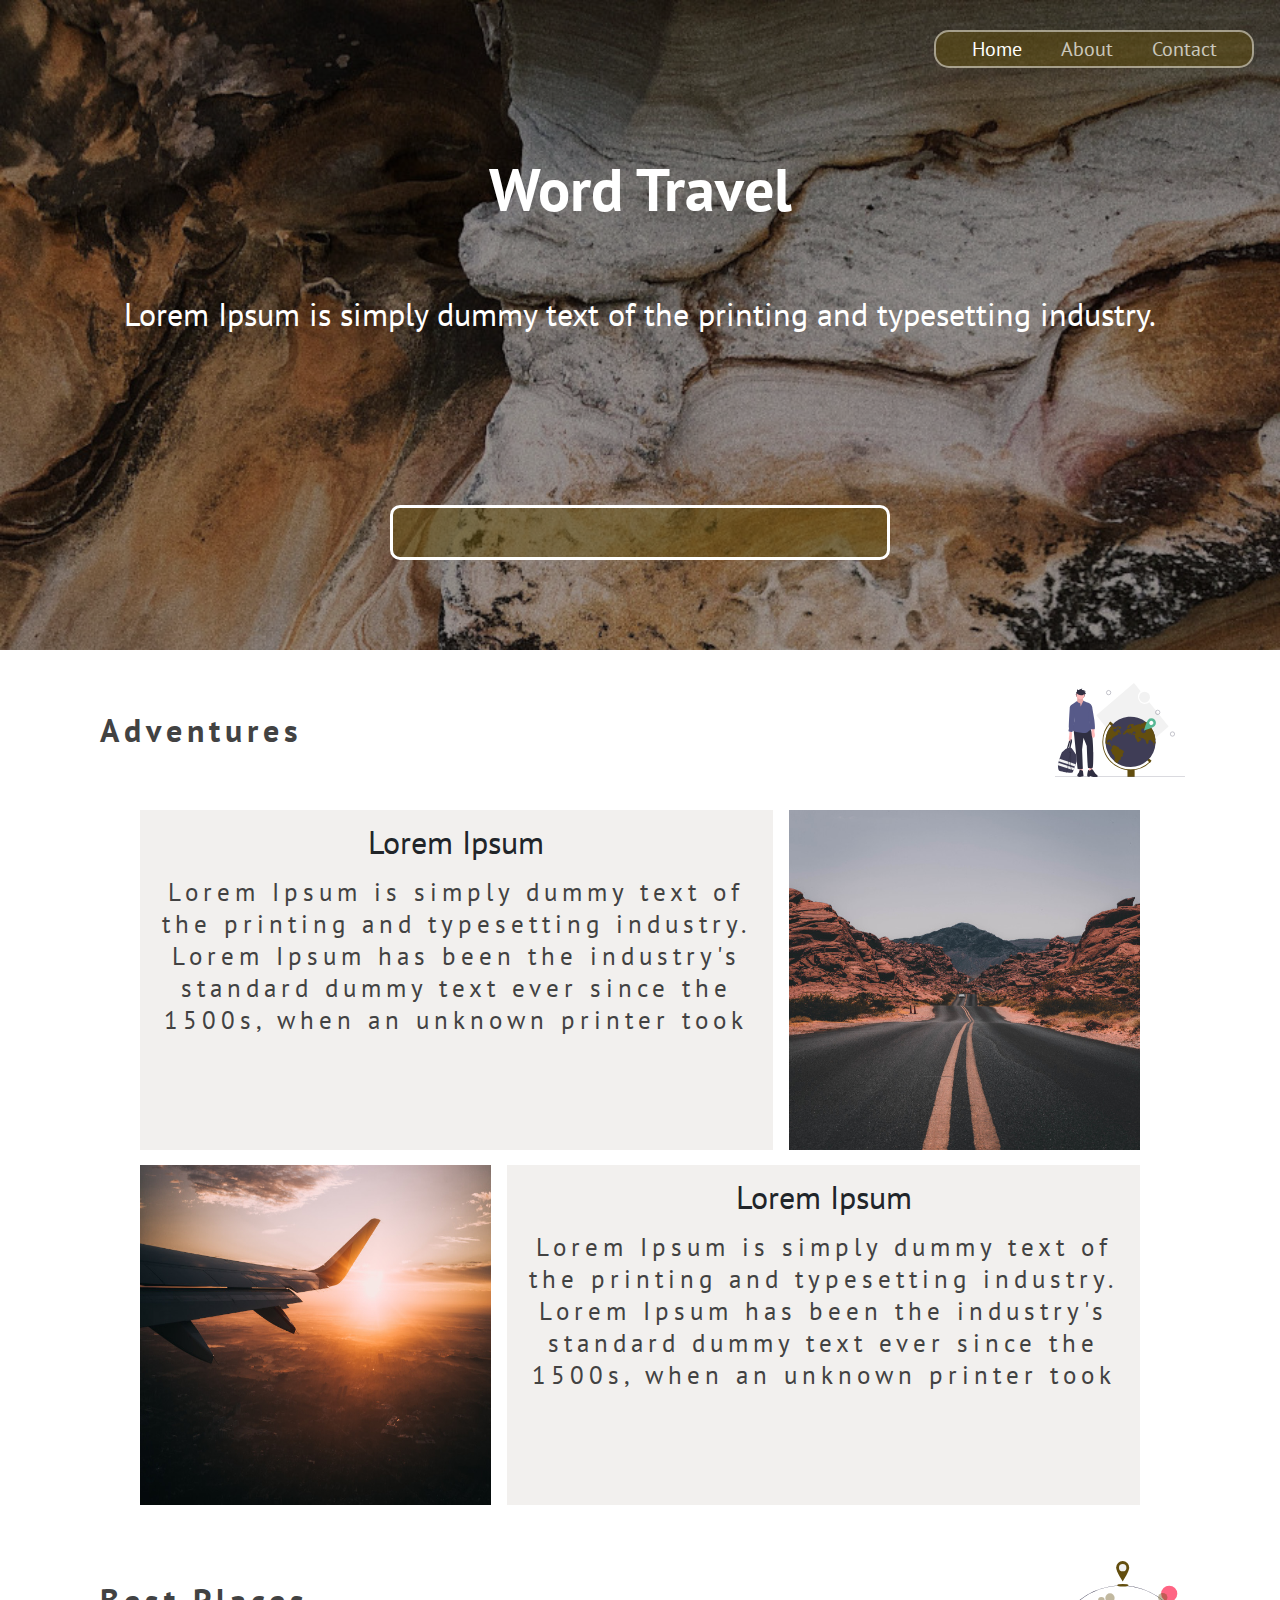
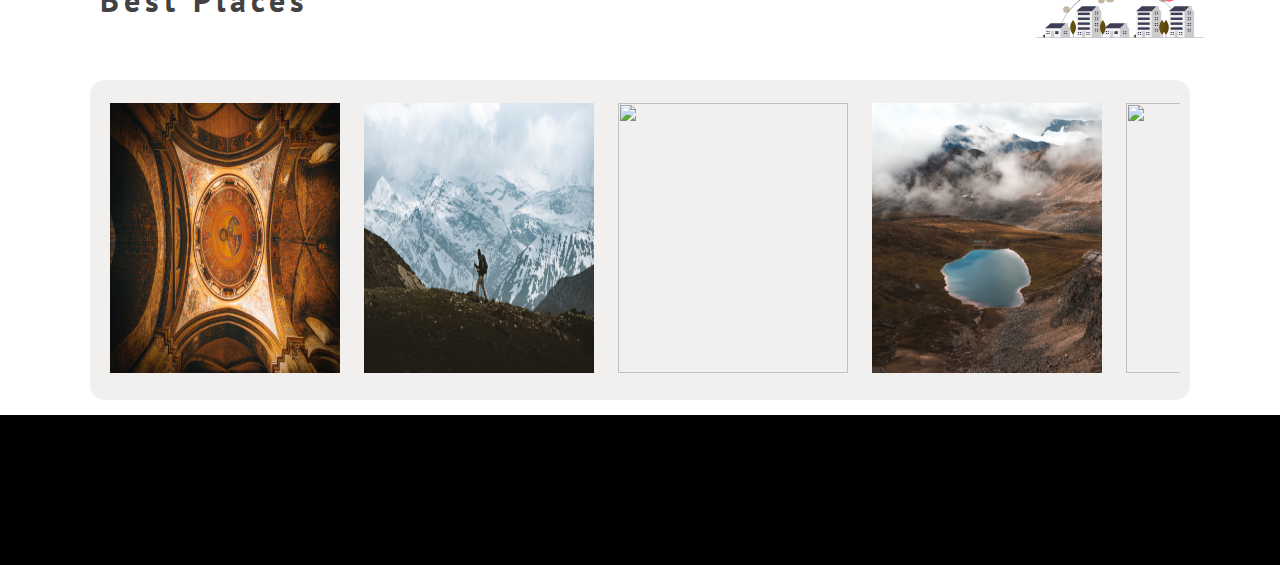
==== index.html @ 8d2d1924 "t" ====
<!DOCTYPE html>
<html lang="en">
  <head>
    <meta charset="UTF-8" />
    <meta name="viewport" content="width=device-width, initial-scale=1.0" />
    <title>Document</title>
    <link
      href="https://fonts.googleapis.com/css2?family=PT+Sans&display=swap"
      rel="stylesheet"
    />
    <link rel="stylesheet" href="css/main.css" />
    <link
      rel="stylesheet"
      href="https://cdnjs.cloudflare.com/ajax/libs/animate.css/4.0.0/animate.min.css"
    />
  </head>
  <body>
    <header>
      <nav>
        <ul>
          <li><a href="index.html" style="opacity: 1;">Home</a></li>
          <li><a href="about.html">About</a></li>
          <li><a href="#">Contact</a></li>
        </ul>
      </nav>

      <p class="brand-font animate__animated animate__fadeIn">
        Word Travel
      </p>
      <p class="land-text">
        Lorem Ipsum is simply dummy text of the printing and typesetting
        industry.
      </p>

      <div class="header-input-div">
        <input type="search" name="header-search" id="header-search" />
      </div>
    </header>
    <div class="dark"></div>
    <main>
      <div class="label-card animate__animated animate__slideInLeft">
        <h3>Adventures</h3>
        <img src="pics/undraw_adventure_4hum.svg" alt="" />
      </div>
      <section class="main-sec">
        <div class="sec-text">
          <h3>Lorem Ipsum</h3>
          <p>
            Lorem Ipsum is simply dummy text of the printing and typesetting
            industry. Lorem Ipsum has been the industry's standard dummy text
            ever since the 1500s, when an unknown printer took
          </p>
        </div>
        <div class="img-container">
          <img src="pics/sec1.jpg" alt="main-secleft-pic" />
        </div>
      </section>

      <section class="main-sec rev">
        <div class="img-container">
          <img src="pics/sec2.jpg" alt="main-secRight-pic" />
        </div>
        <div class="sec-text">
          <h3>Lorem Ipsum</h3>
          <p>
            Lorem Ipsum is simply dummy text of the printing and typesetting
            industry. Lorem Ipsum has been the industry's standard dummy text
            ever since the 1500s, when an unknown printer took
          </p>
        </div>
      </section>
      <div class="label-card label-card animate__animated animate__slideInLeft">
        <h3>Best Places</h3>
        <img src="pics/best-places.svg" class="best-places-pic" alt="" />
      </div>
      <div class="pic-slider">
        <div class="wrapper-slider">
          <div class="slider-div">
            <img src="pics/slider1.jpg" alt="" srcset="" />
          </div>

          <div class="slider-div">
            <img src="pics/slider2.jpg" alt="" srcset="" />
          </div>
          <div class="slider-div">
            <img src="pics/slider3.jpg" alt="" srcset="" />
          </div>
          <div class="slider-div">
            <img src="pics/slider4.jpg" alt="" srcset="" />
          </div>
          <div class="slider-div">
            <img src="pics/slider5.jpg" alt="" srcset="" />
          </div>
        </div>
      </div>
    </main>
    <footer></footer>
    <script src="js/main.js"></script>
  </body>
</html>
---- css/main.css ----
* {
  margin: 0;
  padding: 0;
  box-sizing: border-box;
}
body {
  height: 100%;
  width: 100%;
  display: flex;
  flex-direction: column;
  font-family: "PT Sans", sans-serif;
  -webkit-font-smoothing: antialiased;
  text-rendering: optimizeLegibility;
}
header {
  position: relative;
  width: 100%;
  height: 650px;
  background-image: url(../pics/header-bkg.jpg);
  background-size: cover;
}
.dark {
  width: 100%;
  height: 650px;
  background-color: rgba(0, 0, 0, 0.3);
  position: absolute;
  top: 0;
}
.brand-font {
  font-size: 60px;
  text-align: center;
  color: white;
  margin-top: 145px;
  padding: 5px;
  font-weight: bold;
  position: relative;
  z-index: 2;
}
.land-text {
  font-size: 32px;
  color: white;
  text-align: center;
  padding: 10px;
  margin-top: 50px;
  width: 100%;
  z-index: 2;
  position: relative;
}

nav {
  background-color: rgba(99, 78, 14, 0.51);
  position: absolute;
  top: 30px;
  right: 2%;
  border-radius: 15px;
  border-width: 2px;
  border-color: rgba(255, 255, 255, 0.49);
  border-style: solid;
  padding: 0px 16px;
  width: 320px;
  height: 38px;
  display: flex;
  align-items: center;
  z-index: 2;
}
ul {
  display: flex;
  width: 100%;
  max-height: 100%;
  text-decoration: inherit;
  white-space: pre-line;
  word-wrap: break-word;
  vertical-align: middle;
  overflow: hidden;
  line-height: normal;
  justify-content: space-around;
  list-style-type: none;
}
li a {
  font-size: 20px;
  color: white;
  text-decoration: none;
  opacity: 0.7;
}
li a:hover {
  opacity: 1;
}
.header-input-div {
  background-color: rgba(99, 78, 14, 0.51);
  border-radius: 10px;
  border-width: 3px;
  border-color: rgb(255, 255, 255);
  border-style: solid;
  padding: 5px 15px;
  width: 80%;
  max-width: 500px;
  position: absolute;
  height: 55px;
  left: 50%;
  bottom: 90px;
  transform: translateX(-50%);
  z-index: 2;
}
#header-search {
  background-color: transparent;
  border-color: rgb(140, 140, 140);
  border-width: 0px;
  color: rgb(255, 255, 255);
  padding: 0px 12px;
  text-align: left;
  border-radius: 4px;
  font-size: 26px;
  font-weight: normal;
  font-style: normal;
  border-style: solid;
  width: 100%;
  height: 100%;
  outline: none;
}
main {
  display: flex;
  flex-direction: column;
  align-items: center;
  justify-content: center;
  flex: 1;
}
.label-card {
  font-size: 16px;
  font-style: normal;
  font-weight: normal;
  line-height: normal;
  text-transform: none;
  height: 140px;
  width: 90%;
  align-items: center;
  display: flex;
  justify-content: space-between;
  margin: 10px 0;
  max-width: 1100px;
}

.label-card h3 {
  font-size: 32px;
  margin-left: 10px;
  font-weight: bold;
  letter-spacing: 5px;
  color: rgb(66, 66, 66);
}
.label-card img {
  max-width: 140px;
  padding: 2px 5px;
}
.best-places-pic {
  transform: scale(1.3);
}
footer {
  height: 150px;
  background-color: black;
}
.main-sec:not(.rev) {
  width: 90%;
  display: grid;
  grid-template-columns: 1.8fr 1fr;
  grid-template-rows: 340px;
  gap: 1rem;
  max-width: 1000px;
  margin-bottom: 15px;
}
.rev {
  width: 90%;
  max-width: 1000px;
  display: grid;
  grid-template-columns: 1fr 1.8fr;
  gap: 1rem;
  margin-bottom: 15px;
  grid-template-rows: 340px;
}
.sec-text:hover {
  animation: pulse;
  /* referring directly to the animation's @keyframe declaration */
  animation-duration: 2s;
}

.main-sec img {
  width: 100%;
  height: 100%;
}
.img-container {
  max-height: 390px;
  overflow: hidden;
}
.sec-text {
  display: flex;
  flex-direction: column;
  align-items: center;
  background-color: rgba(212, 208, 199, 0.31);
  padding: 8px;
}
.sec-text h3 {
  font-size: 32px;
  padding-bottom: 10px;
  color: rgb(33, 37, 41);
  font-style: normal;
  font-weight: normal;
  line-height: 48px;
  --paragraph: 0px;
  text-align: center;
  text-transform: none;
}
.sec-text p {
  font-size: 25px;
  color: rgb(66, 66, 66);
  font-feature-settings: "liga" 0;
  font-style: normal;
  font-weight: normal;
  letter-spacing: 5px;
  line-height: 32px;
  --paragraph: 0px;
  text-align: center;
}
.pic-slider {
  width: 90%;
  padding: 23px 10px;
  max-width: 1100px;
  display: flex;
  justify-content: center;
  align-items: center;
  background-color: rgba(212, 208, 199, 0.31);
  border-radius: 15px;
  margin-bottom: 15px;
}
.slider-div img {
  width: 100%;
  height: 100%;
}
.wrapper-slider {
  white-space: nowrap;
  overflow-y: hidden;
  overflow-x: auto;
}
.slider-div {
  height: 270px;
  width: 230px;
  margin: 0 10px;
  display: inline-block;
}

::placeholder {
   color: red;
  opacity: 1; /* Firefox */
}

:-ms-input-placeholder {
  /* Internet Explorer 10-11 */
  color: red;
}

::-ms-input-placeholder {
  /* Microsoft Edge */
  color: red;
}

@media only screen and (max-width: 550px) {
  nav {
    right: 50%;
    transform: translateX(50%);
  }
  .label-card {
    height: 125px;
    transform: scale(0.9);

    width: 100%;
  }
  .header-input-div {
    height: 50px;
  }
  .main-sec:not(.rev) {
    grid-template-columns: 1fr;
    grid-template-rows: 0.5fr 0.5fr;
    width: 100%;
    transform: scale(0.9);
  }
  .rev {
    grid-template-columns: 1fr;
    grid-template-rows: 0.5fr 0.5fr;
    width: 100%;
    transform: scale(0.9);
  }

  .img-container {
    height: 390px;
  }
  .pic-slider {
    width: 100%;
    transform: scale(0.9);
  }
  .best-places-pic {
    transform: scale(1);
  }
  /*
  .slider-div {
    height: 250px;
    width: 180px;
    
  }*/
}
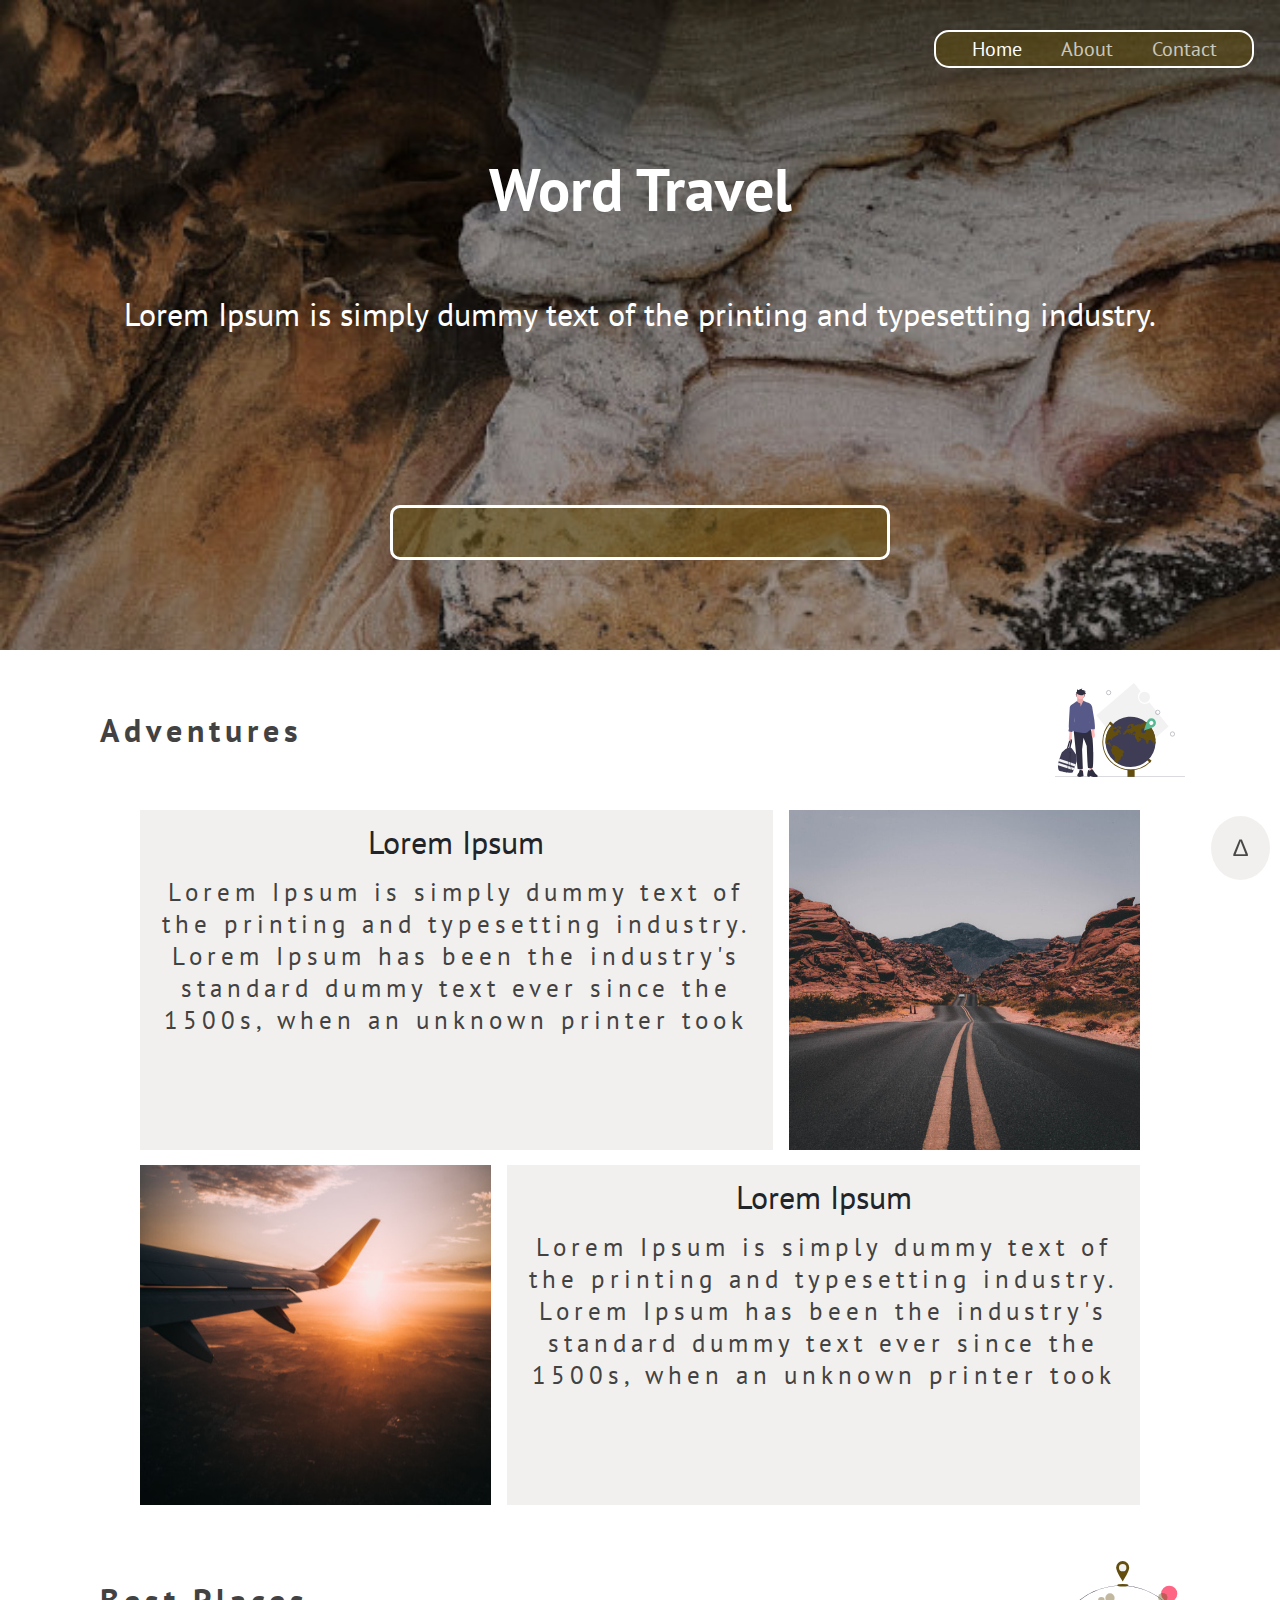
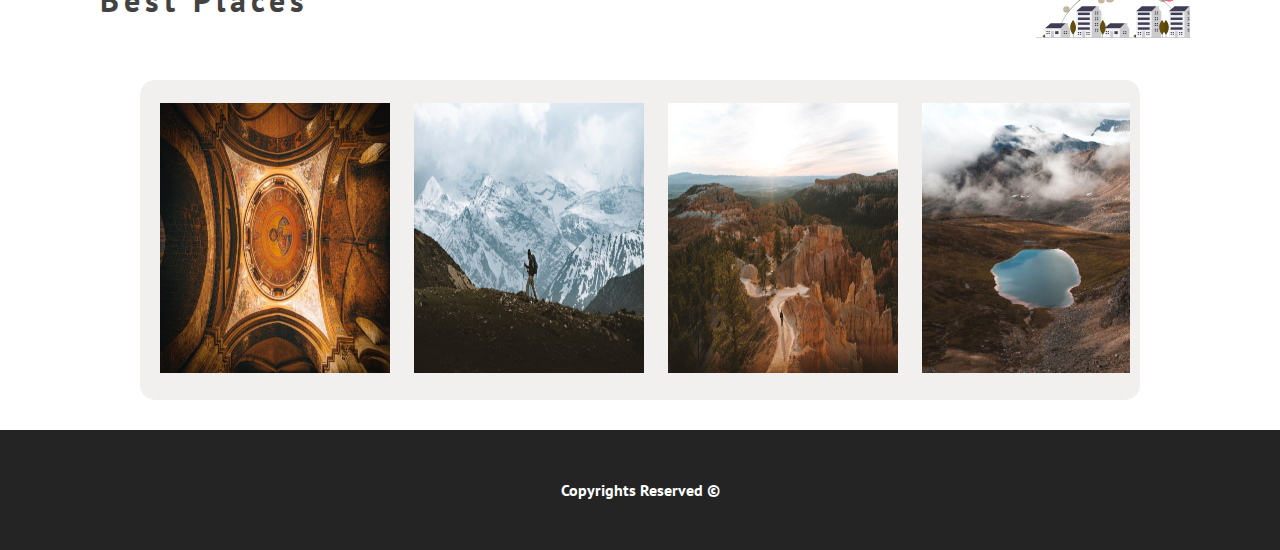
==== commit a845c602: "v" ====
--- a/index.html
+++ b/index.html
@@ -3,7 +3,7 @@
   <head>
     <meta charset="UTF-8" />
     <meta name="viewport" content="width=device-width, initial-scale=1.0" />
-    <title>Document</title>
+    <title>World Travel</title>
     <link
       href="https://fonts.googleapis.com/css2?family=PT+Sans&display=swap"
       rel="stylesheet"
@@ -14,8 +14,8 @@
       href="https://cdnjs.cloudflare.com/ajax/libs/animate.css/4.0.0/animate.min.css"
     />
   </head>
-  <body>
-    <header>
+  <body class="animate__animated animate__fadeIn animate__delay-1s">
+    <header id="main-header">
       <nav>
         <ul>
           <li><a href="index.html" style="opacity: 1;">Home</a></li>
@@ -24,7 +24,7 @@
         </ul>
       </nav>
 
-      <p class="brand-font animate__animated animate__fadeIn">
+      <p class="brand-font">
         Word Travel
       </p>
       <p class="land-text">
@@ -38,11 +38,15 @@
     </header>
     <div class="dark"></div>
     <main>
-      <div class="label-card animate__animated animate__slideInLeft">
+      <div
+        class="label-card animate__animated animate__slideInLeft animate__delay-1s"
+      >
         <h3>Adventures</h3>
         <img src="pics/undraw_adventure_4hum.svg" alt="" />
       </div>
-      <section class="main-sec">
+      <section
+        class="main-sec animate__animated animate__fadeIn animate__delay-1s"
+      >
         <div class="sec-text">
           <h3>Lorem Ipsum</h3>
           <p>
@@ -93,8 +97,11 @@
           </div>
         </div>
       </div>
+     <a href="#main-header"> <button id="top-bu">∆</button> </a>
     </main>
-    <footer></footer>
+    <footer>
+      <h4>Copyrights Reserved &#169</h4>
+    </footer>
     <script src="js/main.js"></script>
   </body>
 </html>
--- a/css/main.css
+++ b/css/main.css
@@ -9,8 +9,6 @@
   display: flex;
   flex-direction: column;
   font-family: "PT Sans", sans-serif;
-  -webkit-font-smoothing: antialiased;
-  text-rendering: optimizeLegibility;
 }
 header {
   position: relative;
@@ -52,10 +50,8 @@
   position: absolute;
   top: 30px;
   right: 2%;
+  border: 2px solid rgba(255, 255, 255, 1);
   border-radius: 15px;
-  border-width: 2px;
-  border-color: rgba(255, 255, 255, 0.49);
-  border-style: solid;
   padding: 0px 16px;
   width: 320px;
   height: 38px;
@@ -88,9 +84,7 @@
 .header-input-div {
   background-color: rgba(99, 78, 14, 0.51);
   border-radius: 10px;
-  border-width: 3px;
-  border-color: rgb(255, 255, 255);
-  border-style: solid;
+  border: 3px solid rgba(255, 255, 255, 1);
   padding: 5px 15px;
   width: 80%;
   max-width: 500px;
@@ -103,8 +97,6 @@
 }
 #header-search {
   background-color: transparent;
-  border-color: rgb(140, 140, 140);
-  border-width: 0px;
   color: rgb(255, 255, 255);
   padding: 0px 12px;
   text-align: left;
@@ -112,10 +104,10 @@
   font-size: 26px;
   font-weight: normal;
   font-style: normal;
-  border-style: solid;
   width: 100%;
   height: 100%;
   outline: none;
+  border: none;
 }
 main {
   display: flex;
@@ -123,13 +115,13 @@
   align-items: center;
   justify-content: center;
   flex: 1;
+  position: relative;
 }
 .label-card {
   font-size: 16px;
   font-style: normal;
   font-weight: normal;
   line-height: normal;
-  text-transform: none;
   height: 140px;
   width: 90%;
   align-items: center;
@@ -137,6 +129,7 @@
   justify-content: space-between;
   margin: 10px 0;
   max-width: 1100px;
+  overflow: hidden;
 }
 
 .label-card h3 {
@@ -154,8 +147,16 @@
   transform: scale(1.3);
 }
 footer {
-  height: 150px;
-  background-color: black;
+  height: 120px;
+  background-color: rgb(36, 36, 36);
+  position: relative;
+}
+footer h4 {
+  color: white;
+  position: absolute;
+  top: 50%;
+  left: 50%;
+  transform: translate(-50%, -50%);
 }
 .main-sec:not(.rev) {
   width: 90%;
@@ -186,7 +187,7 @@
   height: 100%;
 }
 .img-container {
-  max-height: 390px;
+  max-height: 400px;
   overflow: hidden;
 }
 .sec-text {
@@ -203,31 +204,28 @@
   font-style: normal;
   font-weight: normal;
   line-height: 48px;
-  --paragraph: 0px;
   text-align: center;
   text-transform: none;
 }
 .sec-text p {
   font-size: 25px;
   color: rgb(66, 66, 66);
-  font-feature-settings: "liga" 0;
   font-style: normal;
   font-weight: normal;
   letter-spacing: 5px;
   line-height: 32px;
-  --paragraph: 0px;
   text-align: center;
 }
 .pic-slider {
   width: 90%;
   padding: 23px 10px;
-  max-width: 1100px;
+  max-width: 1000px;
   display: flex;
   justify-content: center;
   align-items: center;
   background-color: rgba(212, 208, 199, 0.31);
   border-radius: 15px;
-  margin-bottom: 15px;
+  margin-bottom: 30px;
 }
 .slider-div img {
   width: 100%;
@@ -245,21 +243,22 @@
   display: inline-block;
 }
 
-::placeholder {
-   color: red;
-  opacity: 1; /* Firefox */
-}
-
-:-ms-input-placeholder {
-  /* Internet Explorer 10-11 */
-  color: red;
-}
-
-::-ms-input-placeholder {
-  /* Microsoft Edge */
-  color: red;
-}
-
+#top-bu {
+  position: fixed;
+  text-align: center;
+  vertical-align: middle;
+  font-size: 24px;
+  color: rgba(0, 0, 0, 0.7);
+  right: 10px;
+  z-index: 3;
+  bottom: 20px;
+  padding: 18px 22px;
+  background-color: rgba(212, 208, 199, 0.31);
+  border: none;
+  outline: none;
+  border-radius: 50%;
+  display: block;
+}
 @media only screen and (max-width: 550px) {
   nav {
     right: 50%;
@@ -268,8 +267,6 @@
   .label-card {
     height: 125px;
     transform: scale(0.9);
-
-    width: 100%;
   }
   .header-input-div {
     height: 50px;
@@ -296,6 +293,12 @@
   }
   .best-places-pic {
     transform: scale(1);
+  }
+  .label-card {
+    transform: scale(0.9);
+  }
+  .label-card img {
+    transform: scale(0.8);
   }
   /*
   .slider-div {
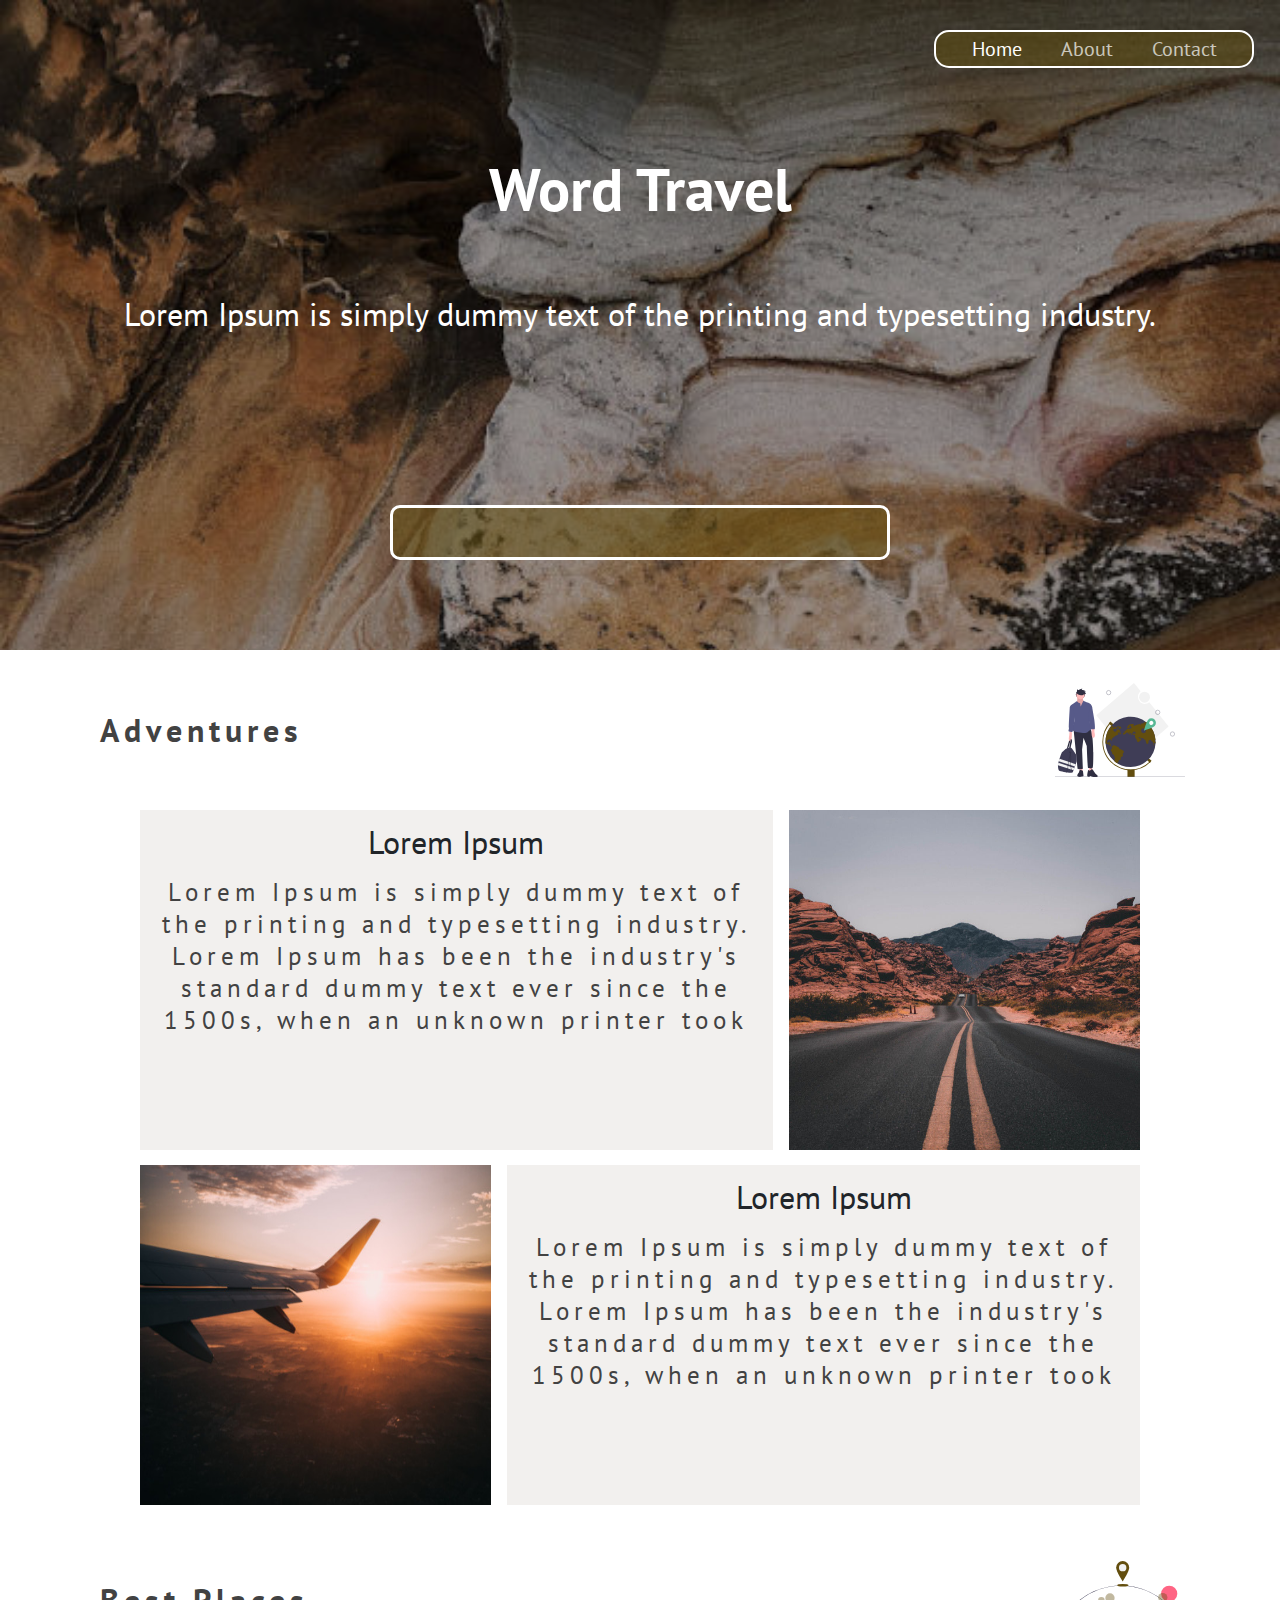
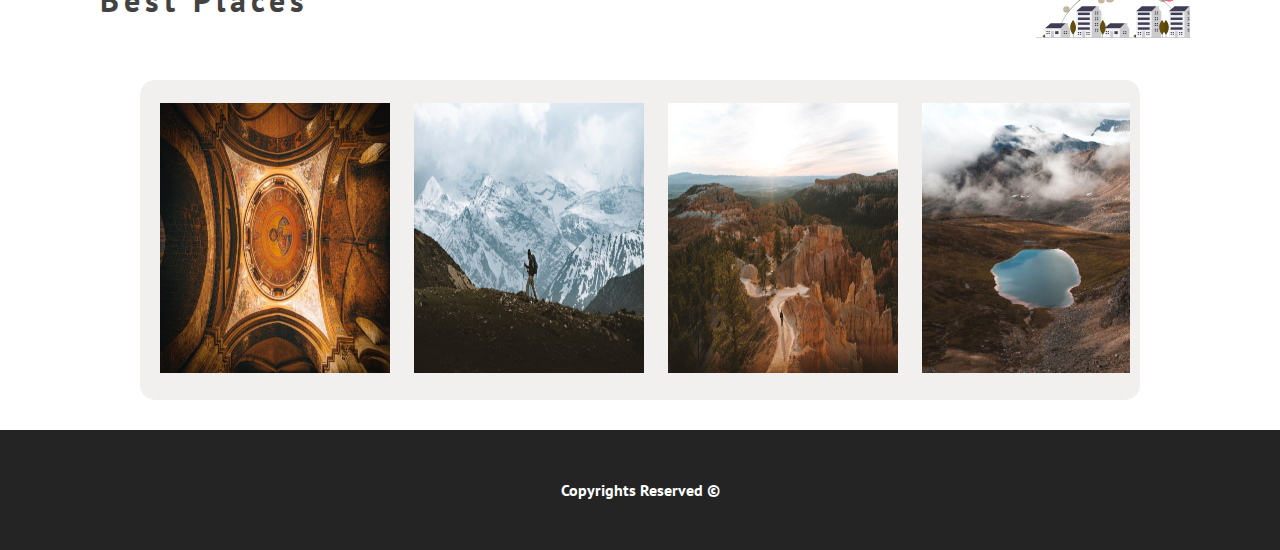
==== commit 5b1b7354: "g" ====
--- a/index.html
+++ b/index.html
@@ -99,7 +99,7 @@
       </div>
      <a href="#main-header"> <button id="top-bu">∆</button> </a>
     </main>
-    <footer>
+    <footer id="main-footer">
       <h4>Copyrights Reserved &#169</h4>
     </footer>
     <script src="js/main.js"></script>
--- a/css/main.css
+++ b/css/main.css
@@ -252,12 +252,12 @@
   right: 10px;
   z-index: 3;
   bottom: 20px;
-  padding: 18px 22px;
+  padding: 10px 20px;
   background-color: rgba(212, 208, 199, 0.31);
   border: none;
   outline: none;
   border-radius: 50%;
-  display: block;
+  display: none;
 }
 @media only screen and (max-width: 550px) {
   nav {
@@ -306,4 +306,8 @@
     width: 180px;
     
   }*/
-}
+  #top-bu{
+     padding: 5px 10px;
+     font-size: 20px;
+  }
+}
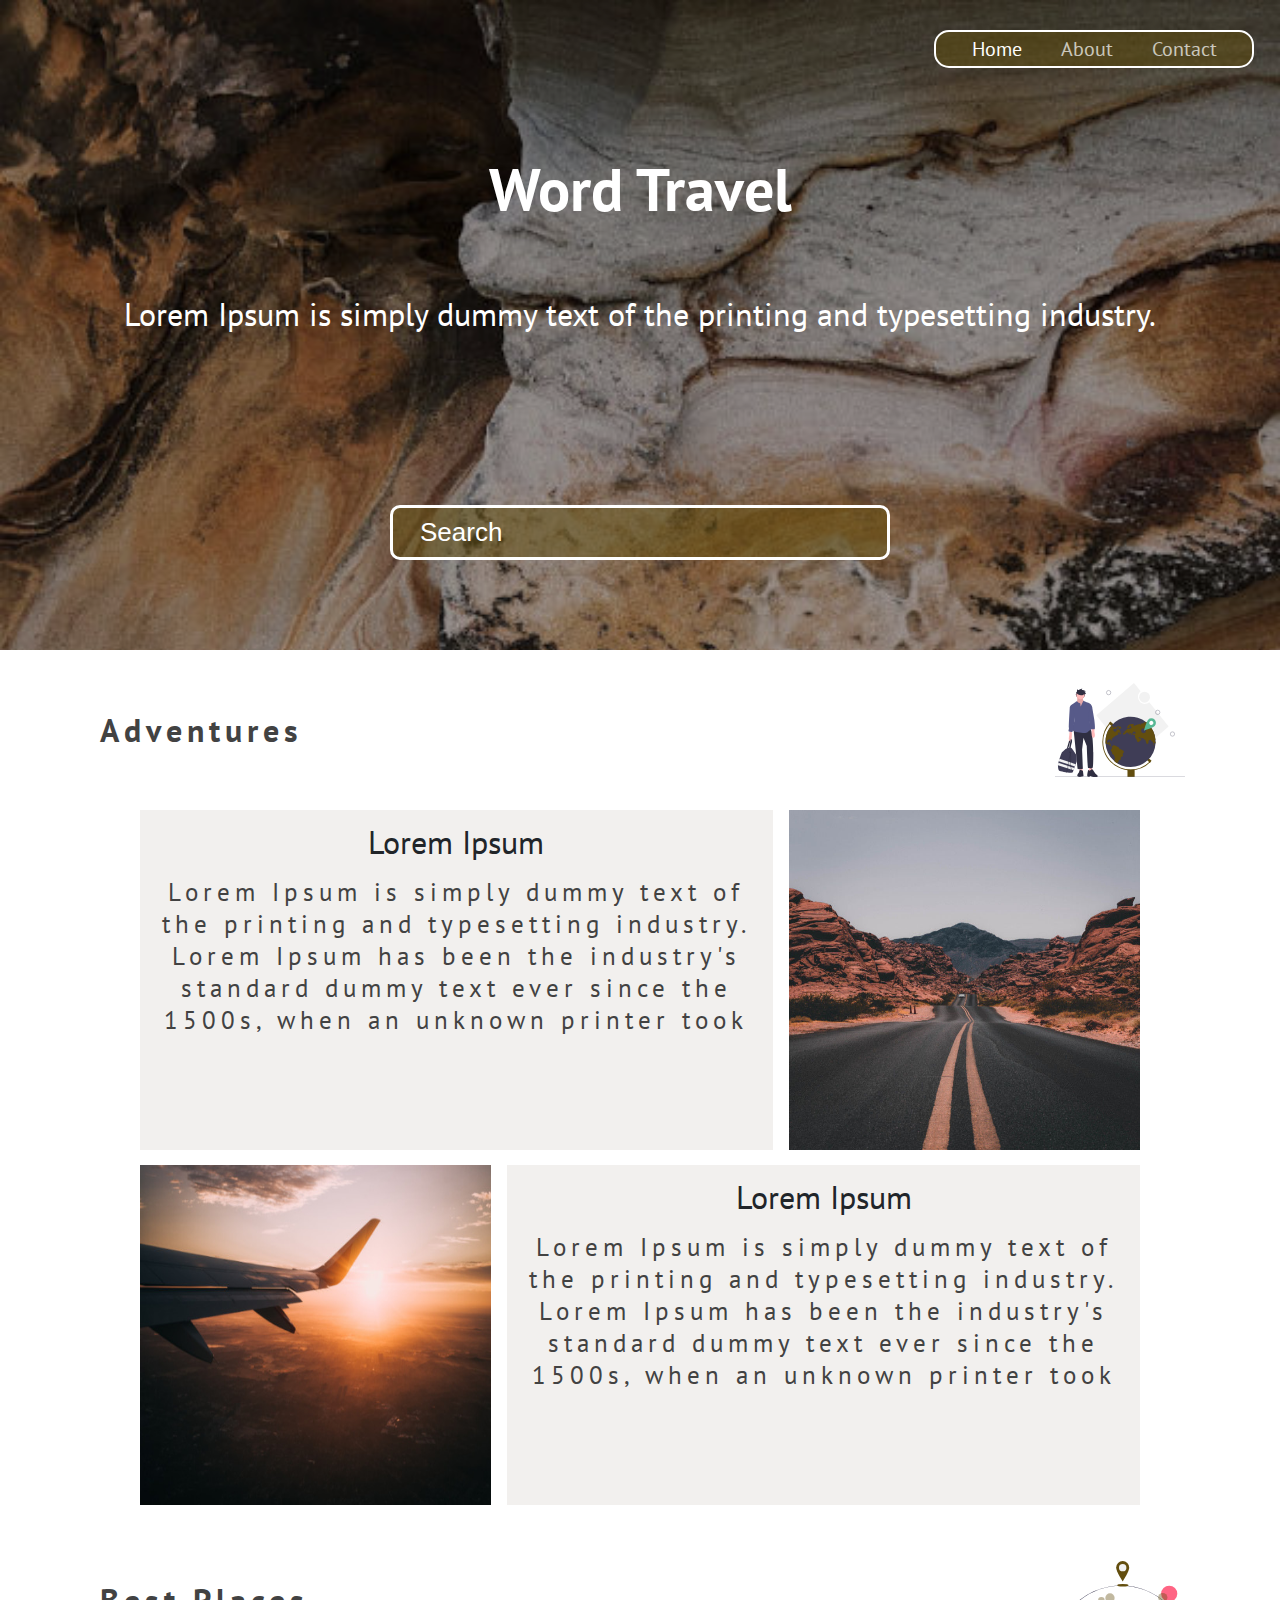
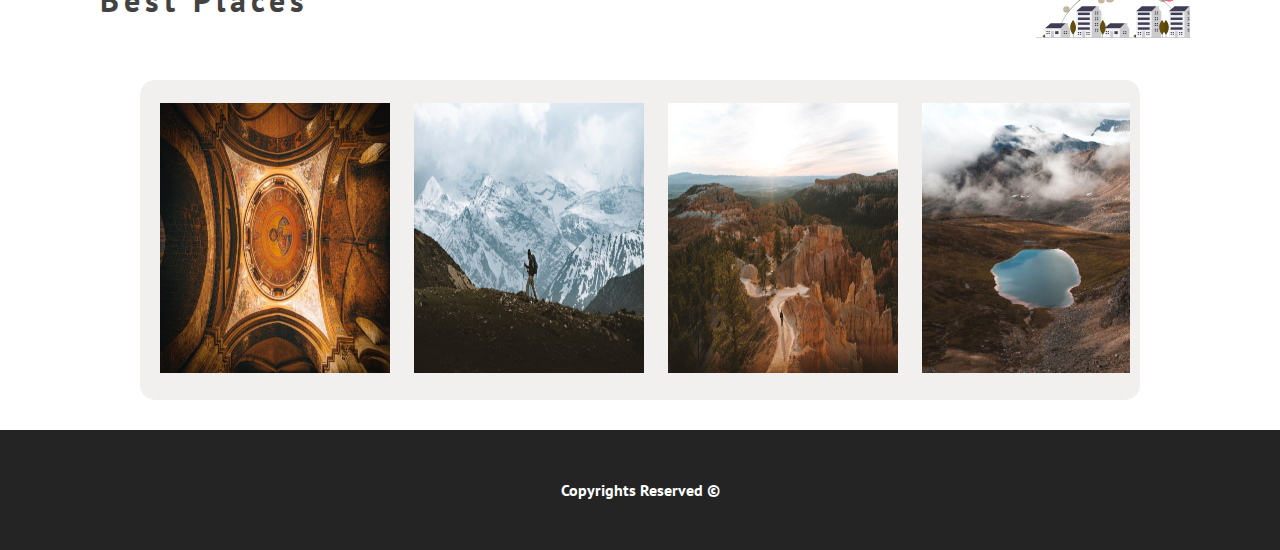
==== commit 14e1887d: "f" ====
--- a/index.html
+++ b/index.html
@@ -33,7 +33,7 @@
       </p>
 
       <div class="header-input-div">
-        <input type="search" name="header-search" id="header-search" />
+        <input type="search" name="header-search" id="header-search" placeholder="Search"/>
       </div>
     </header>
     <div class="dark"></div>
@@ -73,7 +73,7 @@
           </p>
         </div>
       </section>
-      <div class="label-card label-card animate__animated animate__slideInLeft">
+      <div class="label-card animate__animated animate__slideInLeft animate__delay-1s">
         <h3>Best Places</h3>
         <img src="pics/best-places.svg" class="best-places-pic" alt="" />
       </div>
--- a/css/main.css
+++ b/css/main.css
@@ -109,6 +109,12 @@
   outline: none;
   border: none;
 }
+::placeholder{
+   color: white;
+}
+::-moz-placeholder{
+   color: white;
+}
 main {
   display: flex;
   flex-direction: column;
@@ -251,8 +257,8 @@
   color: rgba(0, 0, 0, 0.7);
   right: 10px;
   z-index: 3;
-  bottom: 20px;
-  padding: 10px 20px;
+  bottom: 40px;
+  padding: 10px 15px;
   background-color: rgba(212, 208, 199, 0.31);
   border: none;
   outline: none;
@@ -306,8 +312,8 @@
     width: 180px;
     
   }*/
-  #top-bu{
+ /* #top-bu{
      padding: 5px 10px;
      font-size: 20px;
-  }
-}
+  }*/
+}
